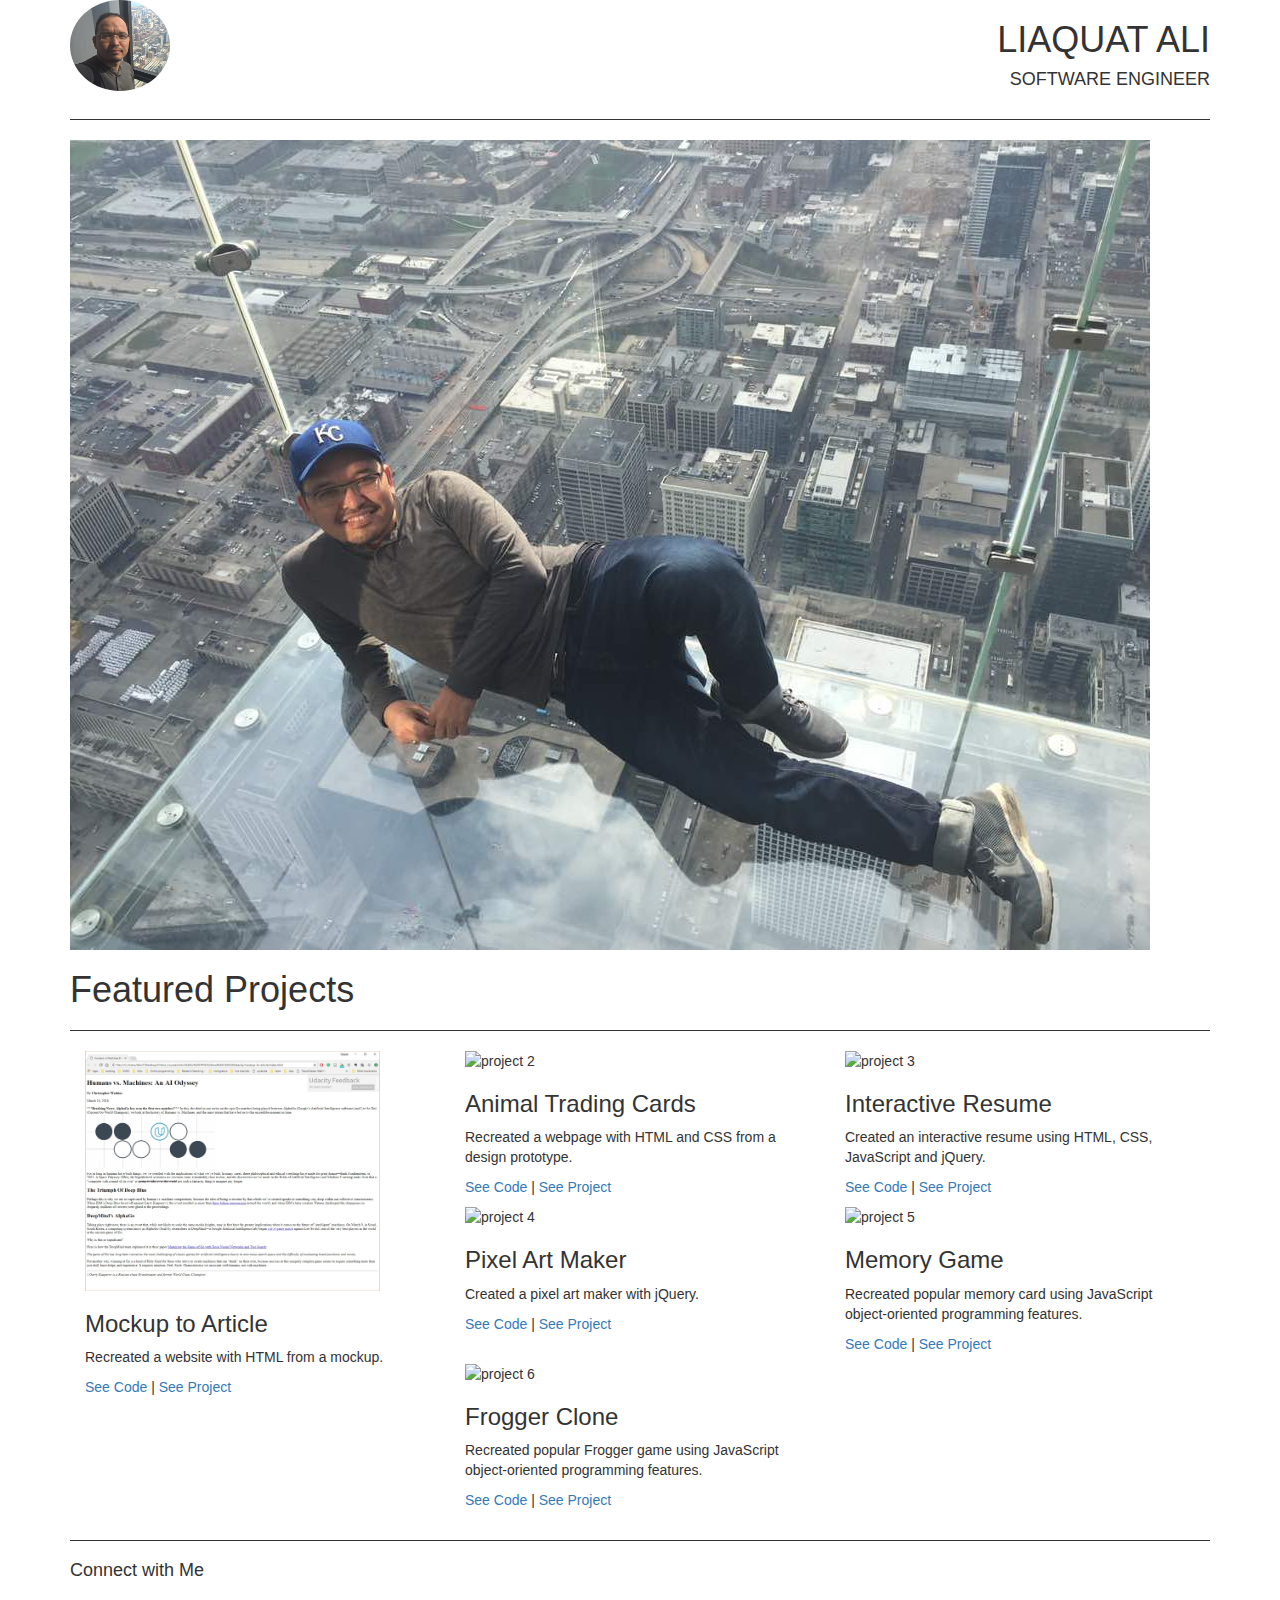
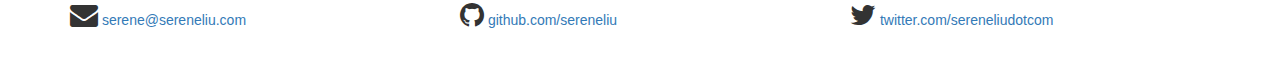
==== Portfolio.html @ a92ad942 "Portfolio" ====
<!DOCTYPE html>
<html lang="en">
    
<head>
    <meta charset="utf-8">
    <meta http-equiv="X-UA-Compatible" content="IE=edge">
    <meta name="viewport" content="width=device-width, initial-scale=1">
    <title>Liaquat's Portfolio</title>
    <!-- Latest compiled and minified CSS -->
    <link rel="stylesheet" href="https://maxcdn.bootstrapcdn.com/bootstrap/3.3.7/css/bootstrap.min.css" integrity="sha384-BVYiiSIFeK1dGmJRAkycuHAHRg32OmUcww7on3RYdg4Va+PmSTsz/K68vbdEjh4u" crossorigin="anonymous">
    <link rel="stylesheet" href="portfolio.css">
    <link rel="stylesheet prefetch" href="https://maxcdn.bootstrapcdn.com/font-awesome/4.6.1/css/font-awesome.min.css">
</head>

<body>
    <div class="container">
        
        <div class="row">
            <header>
                <div class="col-xs-12 col-sm-3" id="logo">
                    <img src="images/front_image.jpg" alt="logo" class="img-responsive">
                </div>
                <div class ="col-xs-12 col-sm-9 text-right text-uppercase" id="name">
                    <h1>Liaquat Ali</h1>
                    <h4>Software Engineer</h4>
                </div>
            </header>
        </div>
        
        <div class="row" id ="horizontal-rule">
            <div class="col-md-12">
                <hr>
            </div>
        </div>
        
        <main class="row" id="projects">
            
            <section class="col-md-12" id="big-photo">
                <img src="images/big_photo.jpg" alt="big photo" class="img-responsive">
            </section>
            <hr >
            <section class="col-md-12">
                <header>
                    <h1>Featured Projects</h1>
                </header>
            <hr>
                <article class="col-md-4">
                    <img src="images/mock_to_article.jpg" alt="project 1" class="img-responsive">
                    <h3>Mockup to Article</h3>
                    <p>Recreated a website with HTML from a mockup.</p>
                    <p><a href="https://github.com/sereneliu/mockup-to-article" target="_blank">See Code</a> | <a href="https://sereneliu.github.io/mockup-to-article/" target="_blank">See Project</a></p>
                </article>
                
                <article class="col-md-4">
                    <img src="/images/animal-trading-cards.png" alt="project 2" class="img-responsive">
                    <h3>Animal Trading Cards</h3>
                    <p>Recreated a webpage with HTML and CSS from a design prototype.</p>
                    <p><a href="https://github.com/sereneliu/animal-trading-cards" target="_blank">See Code</a> | <a href="https://sereneliu.github.io/animal-trading-cards/card.html" target="_blank">See Project</a></p>
                </article>
                
                <article class="col-md-4">
                    <img src="/images/resume.png" alt="project 3" class="img-responsive">
                    <h3>Interactive Resume</h3>
                    <p>Created an interactive resume using HTML, CSS, JavaScript and jQuery.</p>
                    <p><a href="https://github.com/sereneliu/resume" target="_blank">See Code</a> | <a href="https://sereneliu.github.io/resume/" target="_blank">See Project</a></p>
                </article>
                
                <article class="col-md-4">
                    <img src="/images/pixel-art-maker.png" alt="project 4" class="img-responsive">
                    <h3>Pixel Art Maker</h3>
                    <p>Created a pixel art maker with jQuery.</p>
                    <p><a href="https://github.com/sereneliu/pixel-art-maker" target="_blank">See Code</a> | <a href="https://sereneliu.github.io/pixel-art-maker/" target="_blank">See Project</a></p>
                </article>
                
                <article class="col-md-4">
                    <img src="/images/memory-game.png" alt="project 5" class="img-responsive">
                    <h3>Memory Game</h3>
                    <p>Recreated popular memory card using JavaScript object-oriented programming features.</p>
                    <p><a href="https://github.com/sereneliu/memory-game" target="_blank">See Code</a> | <a href="https://sereneliu.github.io/memory-game/" target="_blank">See Project</a></p>
                </article>
                
                <article class="col-md-4">
                    <img src="/images/frogger-clone.png" alt="project 6" class="img-responsive">
                    <h3>Frogger Clone</h3>
                    <p>Recreated popular Frogger game using JavaScript object-oriented programming features.</p>
                    <p><a href="https://github.com/sereneliu/frogger-clone" target="_blank">See Code</a> | <a href="https://sereneliu.github.io/frogger-clone/" target="_blank">See Project</a></p>
                </article>
            </section>
        </main>
            
        <div class="row">
            <footer>
                
                <section class="col-md-12">
                    <hr>
                </section>
                
                <section class="col-md-12">
                    <header>
                        <h4>Connect with Me</h4>
                    </header>
                </section>
                
                <section class="col-md-4 col-sm-4">
                    <i class="fa fa-envelope fa-2x"></i> <a href="mailto:serene@sereneliu.com" target="_blank">serene@sereneliu.com</a>
                </section>
                
                <section class="col-md-4 col-sm-4">
                    <i class="fa fa-github fa-2x"></i> <a href="https://github.com/sereneliu" target="_blank">github.com/sereneliu</a>
                </section>
                    
                <section class="col-md-4 col-sm-4">
                    <i class="fa fa-twitter fa-2x"></i> <a href="https://twitter.com/sereneliudotcom" target="_blank">twitter.com/sereneliudotcom</a>
                </section>
                
            </footer>
        </div>

    </div>
</body>
</html>
---- portfolio.css ----
* {
    font-family: 'Lato', sans-serif;
}

#logo img {
    max-width: 100px;
    border-radius: 50%;
}

.col-md-12 img {
    max-width: 100%;
}

.col-md-4 img {
    max-width: 350px;
    max-height: 240px;
}

h4 {
    margin-top: 0px;
}

i {
    padding-top: 10px;
}

body {
    padding-bottom: 50px;
}

hr {
    border: none;
    height: 1px;
    /* Set the hr color */
    color: #333; /* old IE */
    background-color: #333; /* Modern Browsers */
}
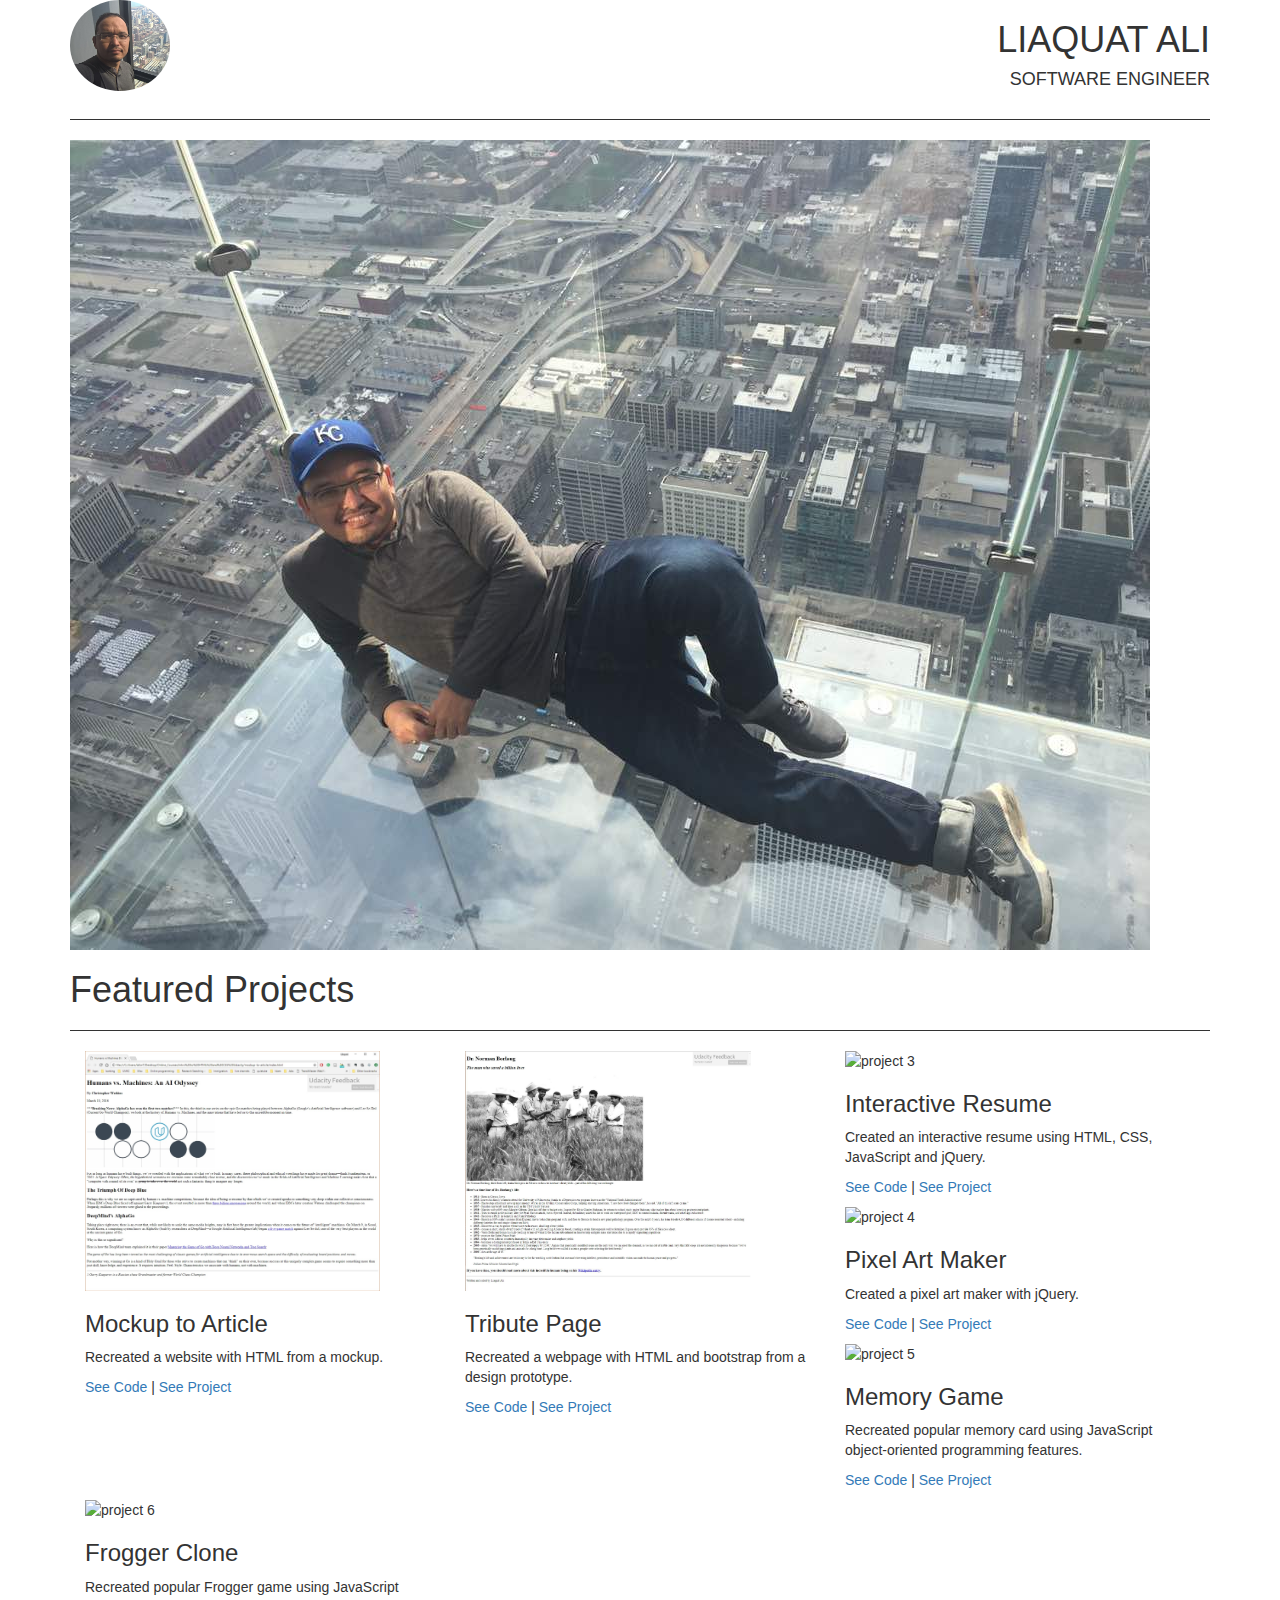
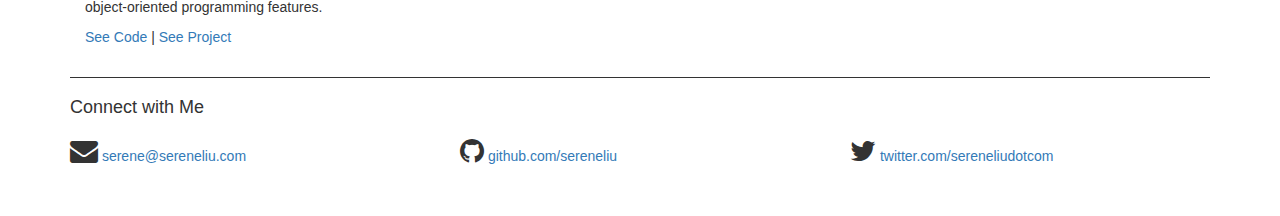
==== commit 404f10eb: "Portfolio" ====
--- a/Portfolio.html
+++ b/Portfolio.html
@@ -48,13 +48,13 @@
                     <img src="images/mock_to_article.jpg" alt="project 1" class="img-responsive">
                     <h3>Mockup to Article</h3>
                     <p>Recreated a website with HTML from a mockup.</p>
-                    <p><a href="https://github.com/sereneliu/mockup-to-article" target="_blank">See Code</a> | <a href="https://sereneliu.github.io/mockup-to-article/" target="_blank">See Project</a></p>
+                    <p><a href="https://github.com/liaquat85/liaquat85.github.io/tree/master/mockup-to-article" target="_blank">See Code</a> | <a href="https://liaquat85.github.io/mockup-to-article/index.html" target="_blank">See Project</a></p>
                 </article>
                 
                 <article class="col-md-4">
-                    <img src="/images/animal-trading-cards.png" alt="project 2" class="img-responsive">
-                    <h3>Animal Trading Cards</h3>
-                    <p>Recreated a webpage with HTML and CSS from a design prototype.</p>
+                    <img src="images/tribute-page.jpg" alt="project 2" class="img-responsive">
+                    <h3>Tribute Page </h3>
+                    <p>Recreated a webpage with HTML and bootstrap from a design prototype.</p>
                     <p><a href="https://github.com/sereneliu/animal-trading-cards" target="_blank">See Code</a> | <a href="https://sereneliu.github.io/animal-trading-cards/card.html" target="_blank">See Project</a></p>
                 </article>
                 
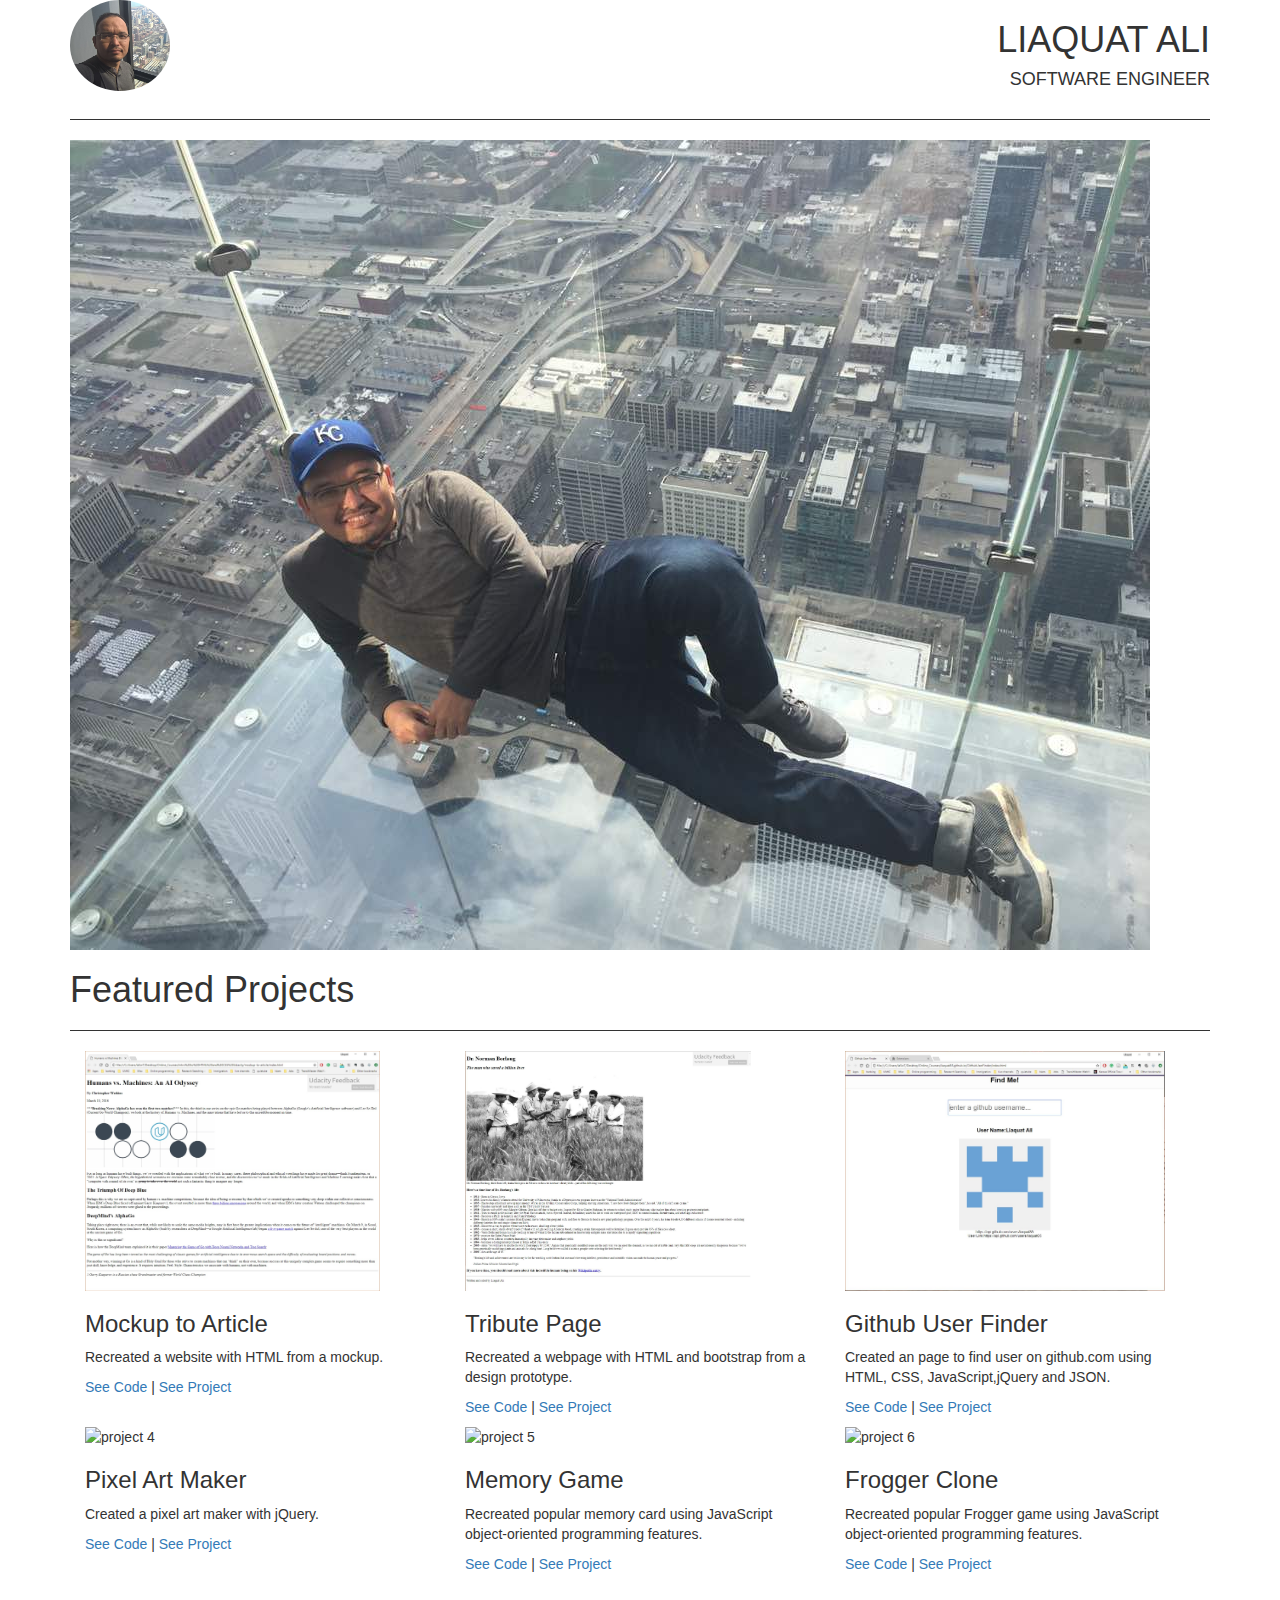
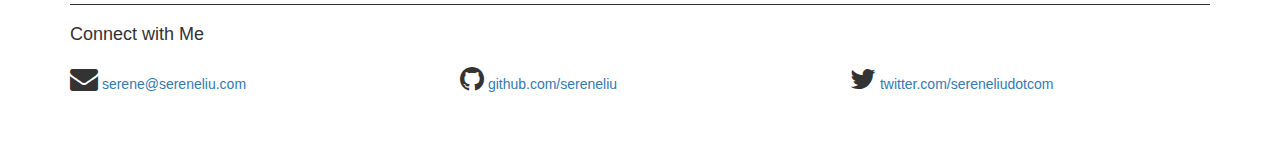
==== commit 88d327f2: "Portfolio" ====
--- a/Portfolio.html
+++ b/Portfolio.html
@@ -55,13 +55,13 @@
                     <img src="images/tribute-page.jpg" alt="project 2" class="img-responsive">
                     <h3>Tribute Page </h3>
                     <p>Recreated a webpage with HTML and bootstrap from a design prototype.</p>
-                    <p><a href="https://github.com/sereneliu/animal-trading-cards" target="_blank">See Code</a> | <a href="https://sereneliu.github.io/animal-trading-cards/card.html" target="_blank">See Project</a></p>
+                    <p><a href="https://github.com/liaquat85/liaquat85.github.io/tree/master/Tribute-Page" target="_blank">See Code</a> | <a href="https://liaquat85.github.io/Tribute-Page/index.html" target="_blank">See Project</a></p>
                 </article>
                 
                 <article class="col-md-4">
-                    <img src="/images/resume.png" alt="project 3" class="img-responsive">
-                    <h3>Interactive Resume</h3>
-                    <p>Created an interactive resume using HTML, CSS, JavaScript and jQuery.</p>
+                    <img src="images/github_user.jpg" alt="project 3" class="img-responsive">
+                    <h3>Github User Finder</h3>
+                    <p>Created an page to find user on github.com using HTML, CSS, JavaScript,jQuery and JSON.</p>
                     <p><a href="https://github.com/sereneliu/resume" target="_blank">See Code</a> | <a href="https://sereneliu.github.io/resume/" target="_blank">See Project</a></p>
                 </article>
                 
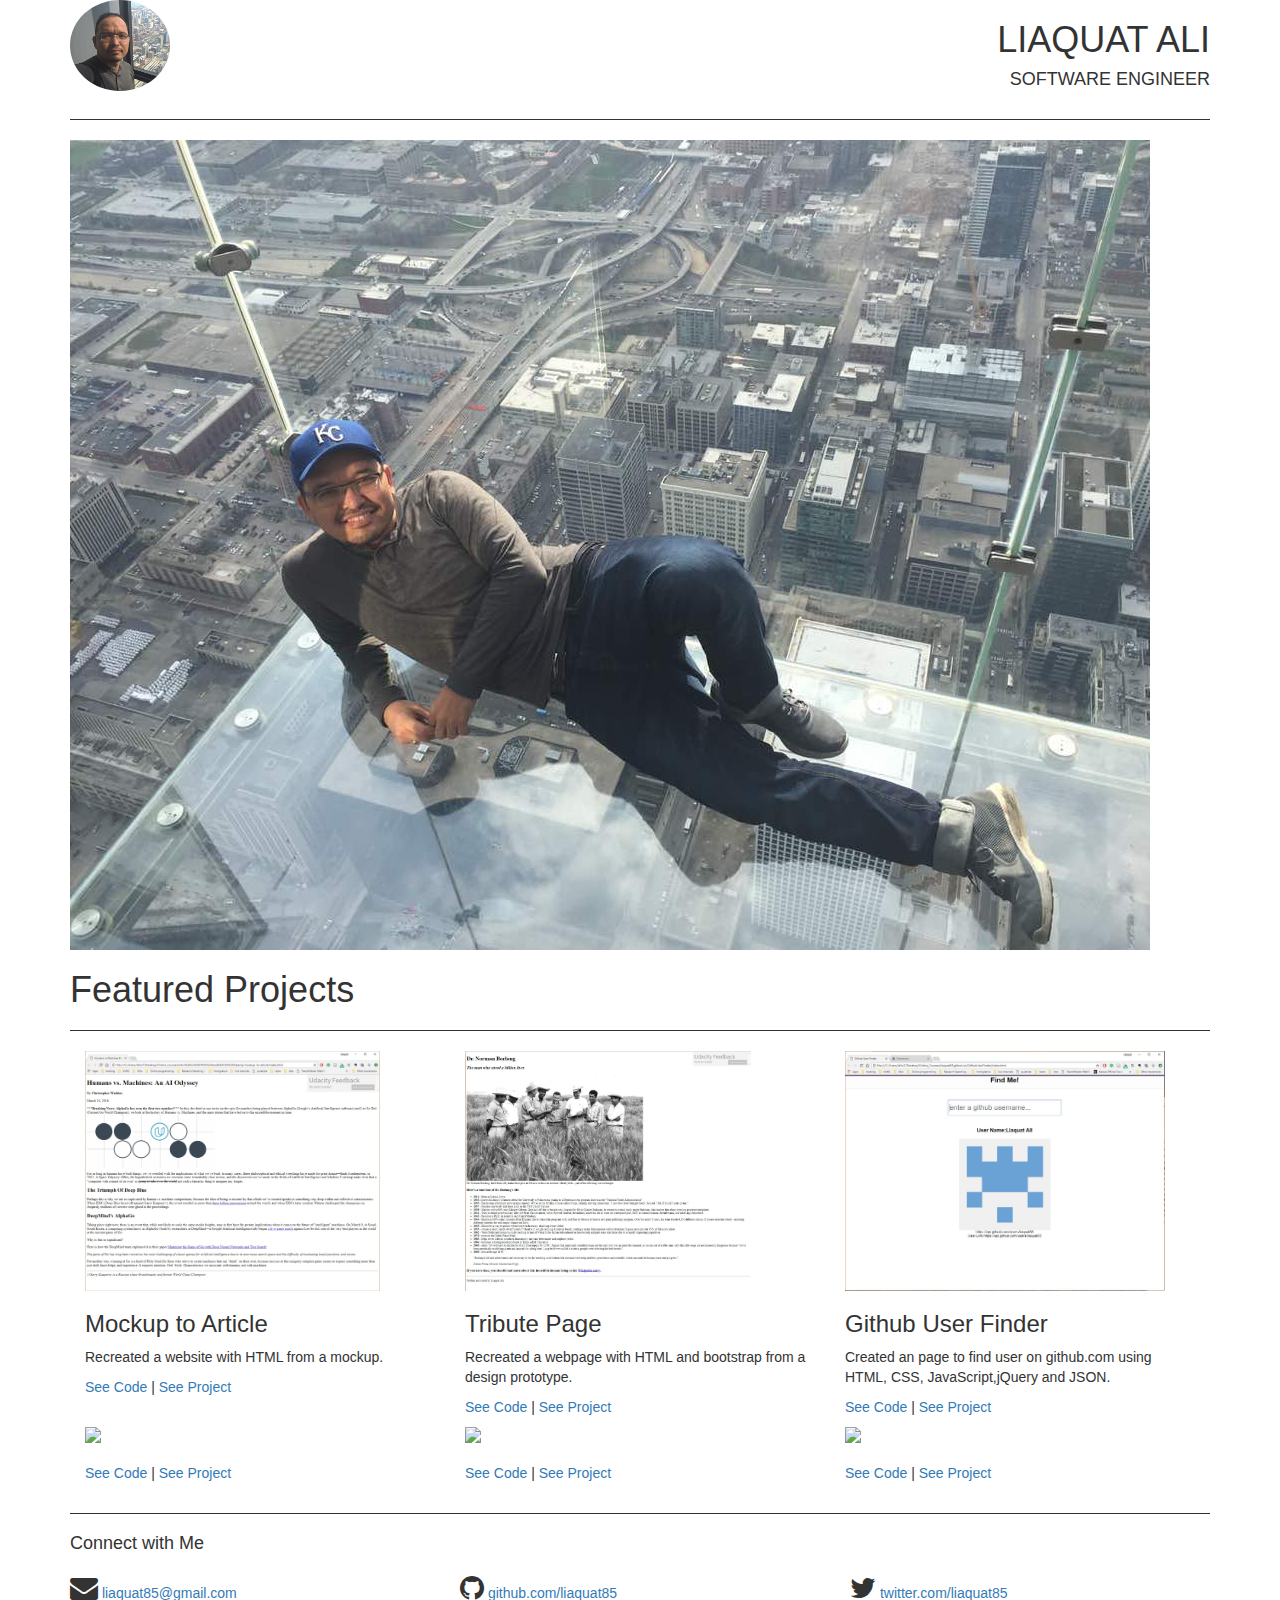
==== commit f9aee685: "Portfolio" ====
--- a/Portfolio.html
+++ b/Portfolio.html
@@ -62,28 +62,28 @@
                     <img src="images/github_user.jpg" alt="project 3" class="img-responsive">
                     <h3>Github User Finder</h3>
                     <p>Created an page to find user on github.com using HTML, CSS, JavaScript,jQuery and JSON.</p>
-                    <p><a href="https://github.com/sereneliu/resume" target="_blank">See Code</a> | <a href="https://sereneliu.github.io/resume/" target="_blank">See Project</a></p>
+                    <p><a href="https://github.com/liaquat85/liaquat85.github.io/tree/master/GitHubUserFinder" target="_blank">See Code</a> | <a href="https://liaquat85.github.io/GitHubUserFinder/index.html" target="_blank">See Project</a></p>
                 </article>
                 
                 <article class="col-md-4">
-                    <img src="/images/pixel-art-maker.png" alt="project 4" class="img-responsive">
-                    <h3>Pixel Art Maker</h3>
-                    <p>Created a pixel art maker with jQuery.</p>
-                    <p><a href="https://github.com/sereneliu/pixel-art-maker" target="_blank">See Code</a> | <a href="https://sereneliu.github.io/pixel-art-maker/" target="_blank">See Project</a></p>
+                    <img src="#" class="img-responsive">
+                    <h3></h3>
+                    <p></p>
+                    <p><a href="#" target="_blank">See Code</a> | <a href="#">See Project</a></p>
+                </article>
+                
+               <article class="col-md-4">
+                    <img src="#" class="img-responsive">
+                    <h3></h3>
+                    <p></p>
+                    <p><a href="#" target="_blank">See Code</a> | <a href="#">See Project</a></p>
                 </article>
                 
                 <article class="col-md-4">
-                    <img src="/images/memory-game.png" alt="project 5" class="img-responsive">
-                    <h3>Memory Game</h3>
-                    <p>Recreated popular memory card using JavaScript object-oriented programming features.</p>
-                    <p><a href="https://github.com/sereneliu/memory-game" target="_blank">See Code</a> | <a href="https://sereneliu.github.io/memory-game/" target="_blank">See Project</a></p>
-                </article>
-                
-                <article class="col-md-4">
-                    <img src="/images/frogger-clone.png" alt="project 6" class="img-responsive">
-                    <h3>Frogger Clone</h3>
-                    <p>Recreated popular Frogger game using JavaScript object-oriented programming features.</p>
-                    <p><a href="https://github.com/sereneliu/frogger-clone" target="_blank">See Code</a> | <a href="https://sereneliu.github.io/frogger-clone/" target="_blank">See Project</a></p>
+                    <img src="#" class="img-responsive">
+                    <h3></h3>
+                    <p></p>
+                    <p><a href="#" target="_blank">See Code</a> | <a href="#">See Project</a></p>
                 </article>
             </section>
         </main>
@@ -102,15 +102,15 @@
                 </section>
                 
                 <section class="col-md-4 col-sm-4">
-                    <i class="fa fa-envelope fa-2x"></i> <a href="mailto:serene@sereneliu.com" target="_blank">serene@sereneliu.com</a>
+                    <i class="fa fa-envelope fa-2x"></i> <a href="mailto:liaquat85@gmail.com" target="_blank">liaquat85@gmail.com</a>
                 </section>
                 
                 <section class="col-md-4 col-sm-4">
-                    <i class="fa fa-github fa-2x"></i> <a href="https://github.com/sereneliu" target="_blank">github.com/sereneliu</a>
+                    <i class="fa fa-github fa-2x"></i> <a href="https://github.com/liaquat85" target="_blank">github.com/liaquat85</a>
                 </section>
                     
                 <section class="col-md-4 col-sm-4">
-                    <i class="fa fa-twitter fa-2x"></i> <a href="https://twitter.com/sereneliudotcom" target="_blank">twitter.com/sereneliudotcom</a>
+                    <i class="fa fa-twitter fa-2x"></i> <a href="https://twitter.com/liaquat85" target="_blank">twitter.com/liaquat85</a>
                 </section>
                 
             </footer>
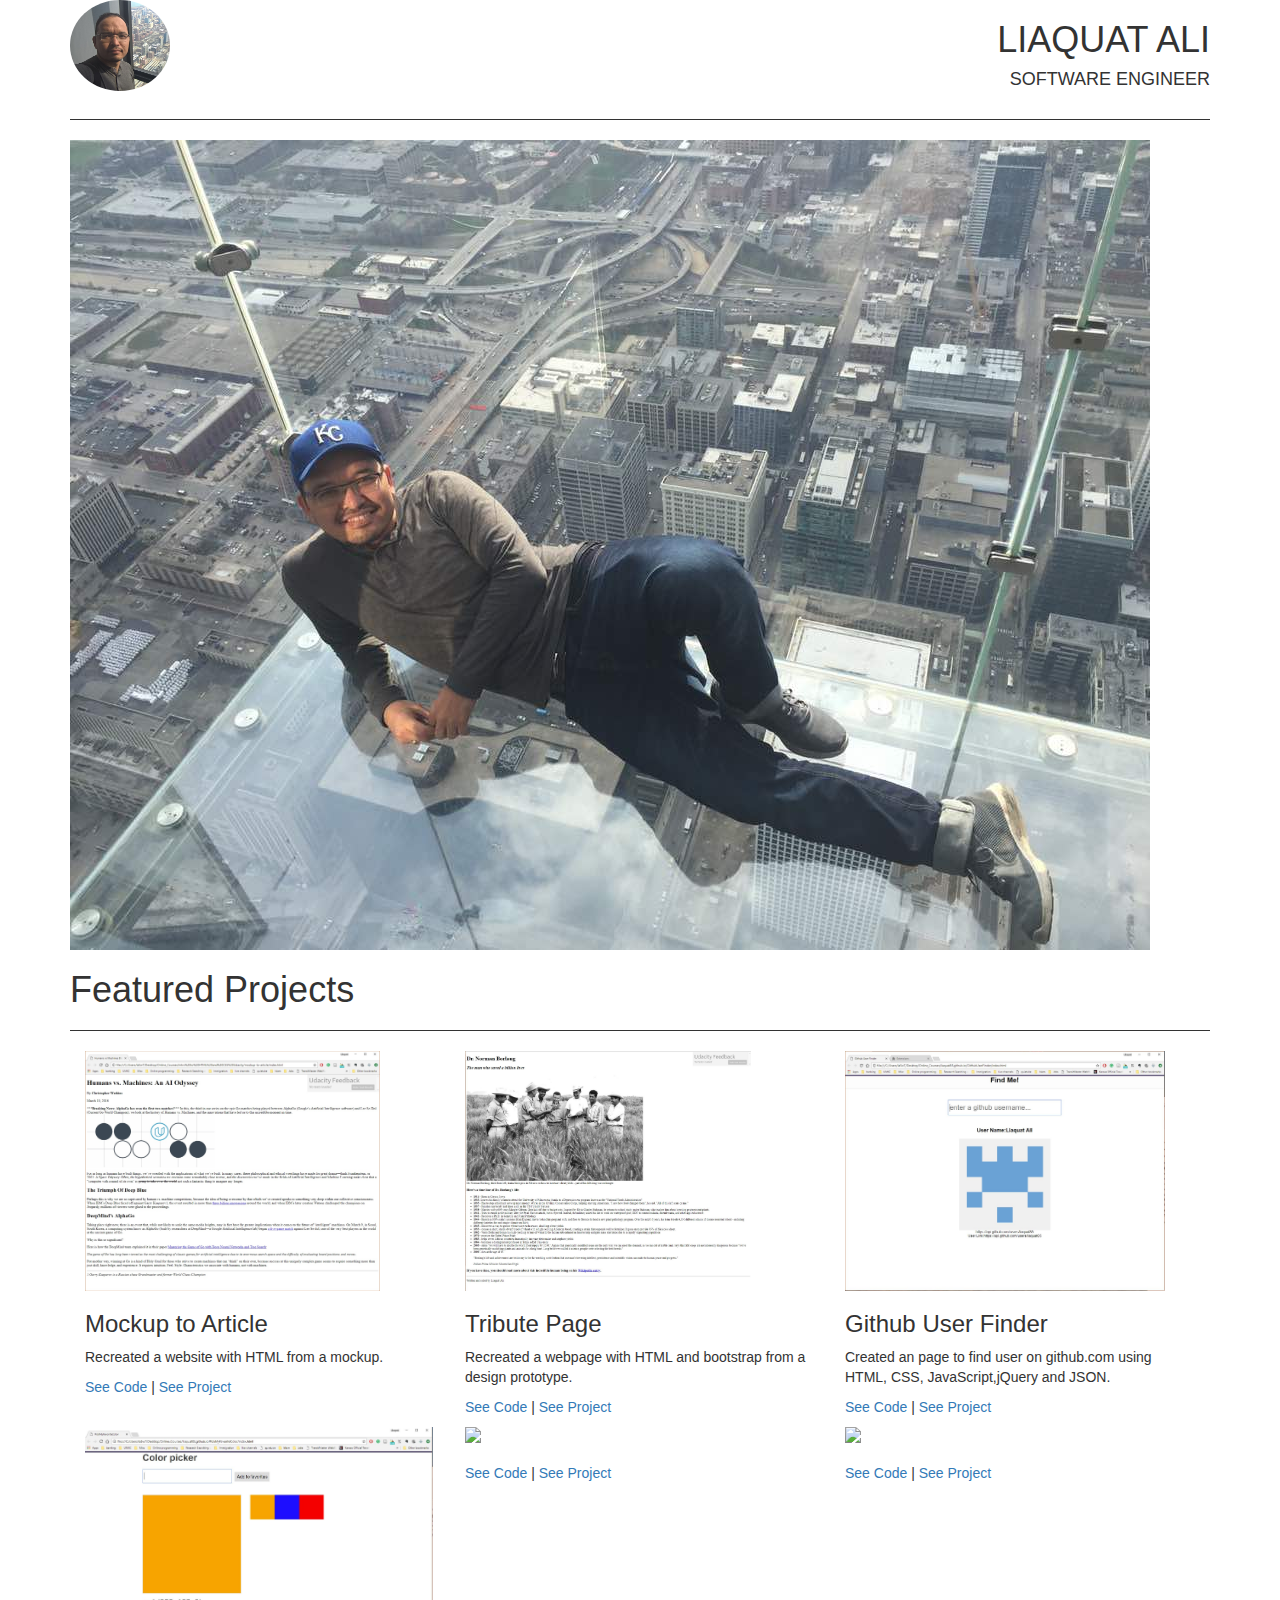
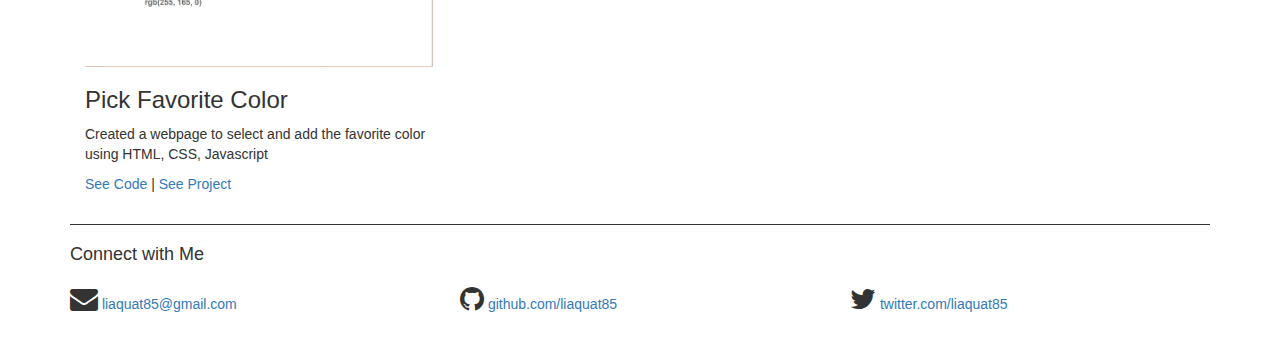
==== commit 0836818b: "Portfolio" ====
--- a/Portfolio.html
+++ b/Portfolio.html
@@ -66,9 +66,9 @@
                 </article>
                 
                 <article class="col-md-4">
-                    <img src="#" class="img-responsive">
-                    <h3></h3>
-                    <p></p>
+                    <img src="images/pickfavcolor.JPG" class="img-responsive">
+                    <h3>Pick Favorite Color</h3>
+                    <p>Created a webpage to select and add the favorite color using HTML, CSS, Javascript</p>
                     <p><a href="#" target="_blank">See Code</a> | <a href="#">See Project</a></p>
                 </article>
                 
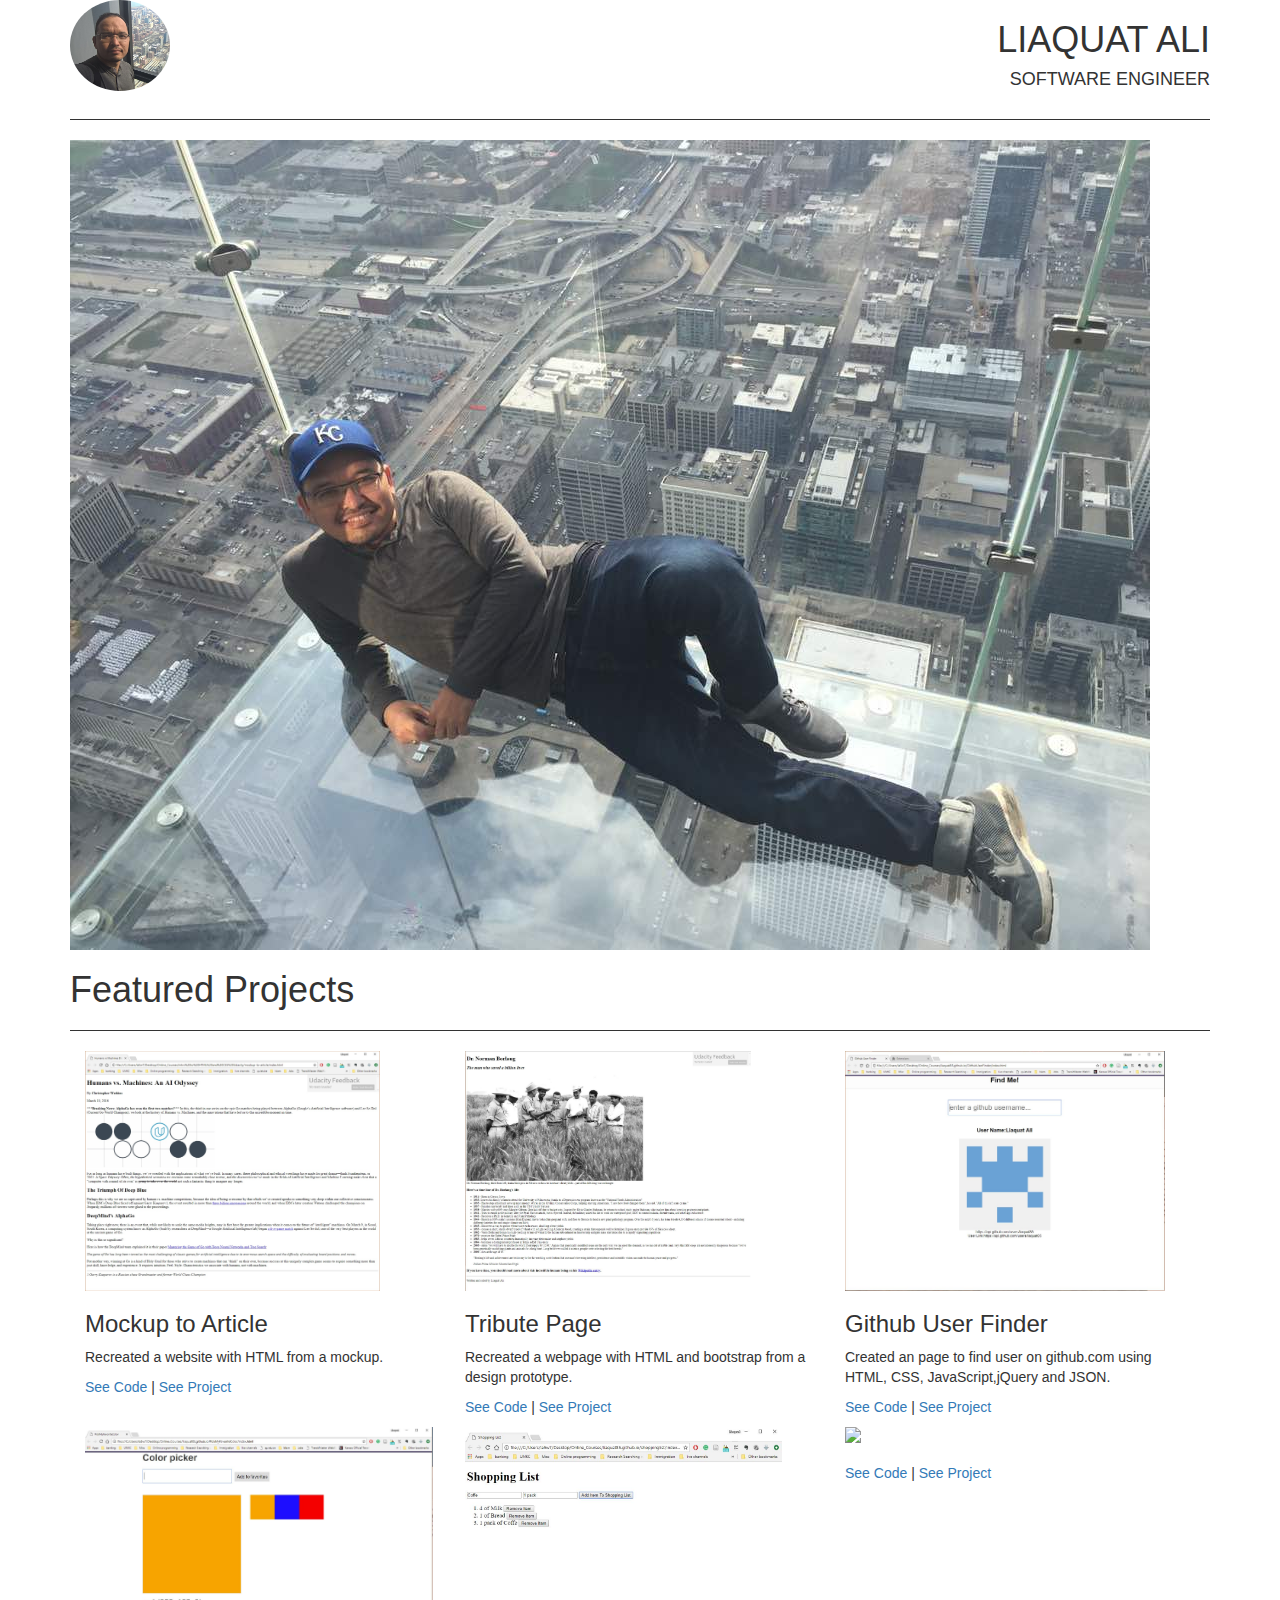
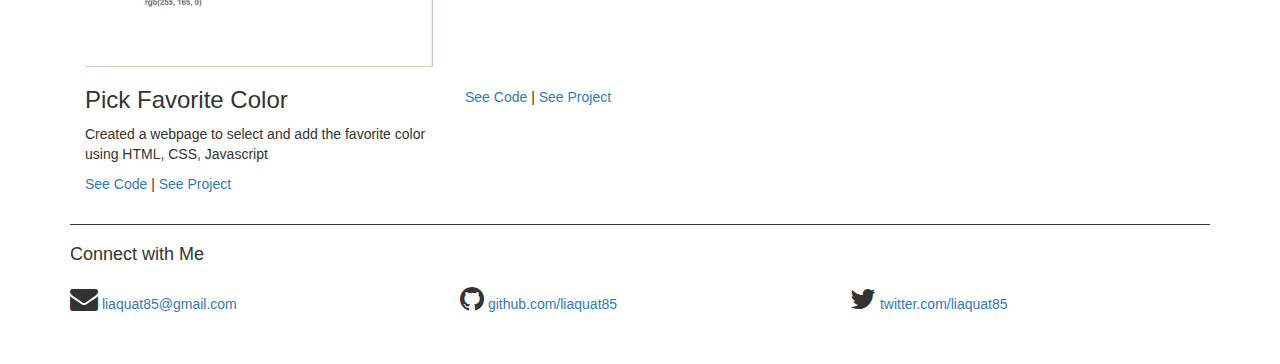
==== commit 6d131f39: "Portfolio" ====
--- a/Portfolio.html
+++ b/Portfolio.html
@@ -18,7 +18,7 @@
         <div class="row">
             <header>
                 <div class="col-xs-12 col-sm-3" id="logo">
-                    <img src="images/front_image.jpg" alt="logo" class="img-responsive">
+                    <img src="http://liaquat85.github.io/images/front_image.jpg" alt="logo" class="img-responsive">
                 </div>
                 <div class ="col-xs-12 col-sm-9 text-right text-uppercase" id="name">
                     <h1>Liaquat Ali</h1>
@@ -36,7 +36,7 @@
         <main class="row" id="projects">
             
             <section class="col-md-12" id="big-photo">
-                <img src="images/big_photo.jpg" alt="big photo" class="img-responsive">
+                <img src="http://liaquat85.github.io/images/big_photo.jpg" alt="big photo" class="img-responsive">
             </section>
             <hr >
             <section class="col-md-12">
@@ -45,35 +45,35 @@
                 </header>
             <hr>
                 <article class="col-md-4">
-                    <img src="images/mock_to_article.jpg" alt="project 1" class="img-responsive">
+                    <img src="http://liaquat85.github.io/images/mock_to_article.jpg" alt="project 1" class="img-responsive">
                     <h3>Mockup to Article</h3>
                     <p>Recreated a website with HTML from a mockup.</p>
                     <p><a href="https://github.com/liaquat85/liaquat85.github.io/tree/master/mockup-to-article" target="_blank">See Code</a> | <a href="https://liaquat85.github.io/mockup-to-article/index.html" target="_blank">See Project</a></p>
                 </article>
                 
                 <article class="col-md-4">
-                    <img src="images/tribute-page.jpg" alt="project 2" class="img-responsive">
+                    <img src="http://liaquat85.github.io/images/tribute-page.jpg" alt="project 2" class="img-responsive">
                     <h3>Tribute Page </h3>
                     <p>Recreated a webpage with HTML and bootstrap from a design prototype.</p>
                     <p><a href="https://github.com/liaquat85/liaquat85.github.io/tree/master/Tribute-Page" target="_blank">See Code</a> | <a href="https://liaquat85.github.io/Tribute-Page/index.html" target="_blank">See Project</a></p>
                 </article>
                 
                 <article class="col-md-4">
-                    <img src="images/github_user.jpg" alt="project 3" class="img-responsive">
+                    <img src="http://liaquat85.github.io/images/github_user.jpg" alt="project 3" class="img-responsive">
                     <h3>Github User Finder</h3>
                     <p>Created an page to find user on github.com using HTML, CSS, JavaScript,jQuery and JSON.</p>
                     <p><a href="https://github.com/liaquat85/liaquat85.github.io/tree/master/GitHubUserFinder" target="_blank">See Code</a> | <a href="https://liaquat85.github.io/GitHubUserFinder/index.html" target="_blank">See Project</a></p>
                 </article>
                 
                 <article class="col-md-4">
-                    <img src="images/pickfavcolor.JPG" class="img-responsive">
+                    <img src="http://liaquat85.github.io/images/pickfavcolor.JPG" class="img-responsive">
                     <h3>Pick Favorite Color</h3>
                     <p>Created a webpage to select and add the favorite color using HTML, CSS, Javascript</p>
-                    <p><a href="#" target="_blank">See Code</a> | <a href="#">See Project</a></p>
+                    <p><a href="https://github.com/liaquat85/liaquat85.github.io/tree/master/PickMyFavoriteColor" target="_blank">See Code</a> | <a href="https://liaquat85.github.io/PickMyFavoriteColor/index">See Project</a></p>
                 </article>
                 
                <article class="col-md-4">
-                    <img src="#" class="img-responsive">
+                    <img src="http://liaquat85.github.io/images/shoppinglist.JPG" class="img-responsive">
                     <h3></h3>
                     <p></p>
                     <p><a href="#" target="_blank">See Code</a> | <a href="#">See Project</a></p>
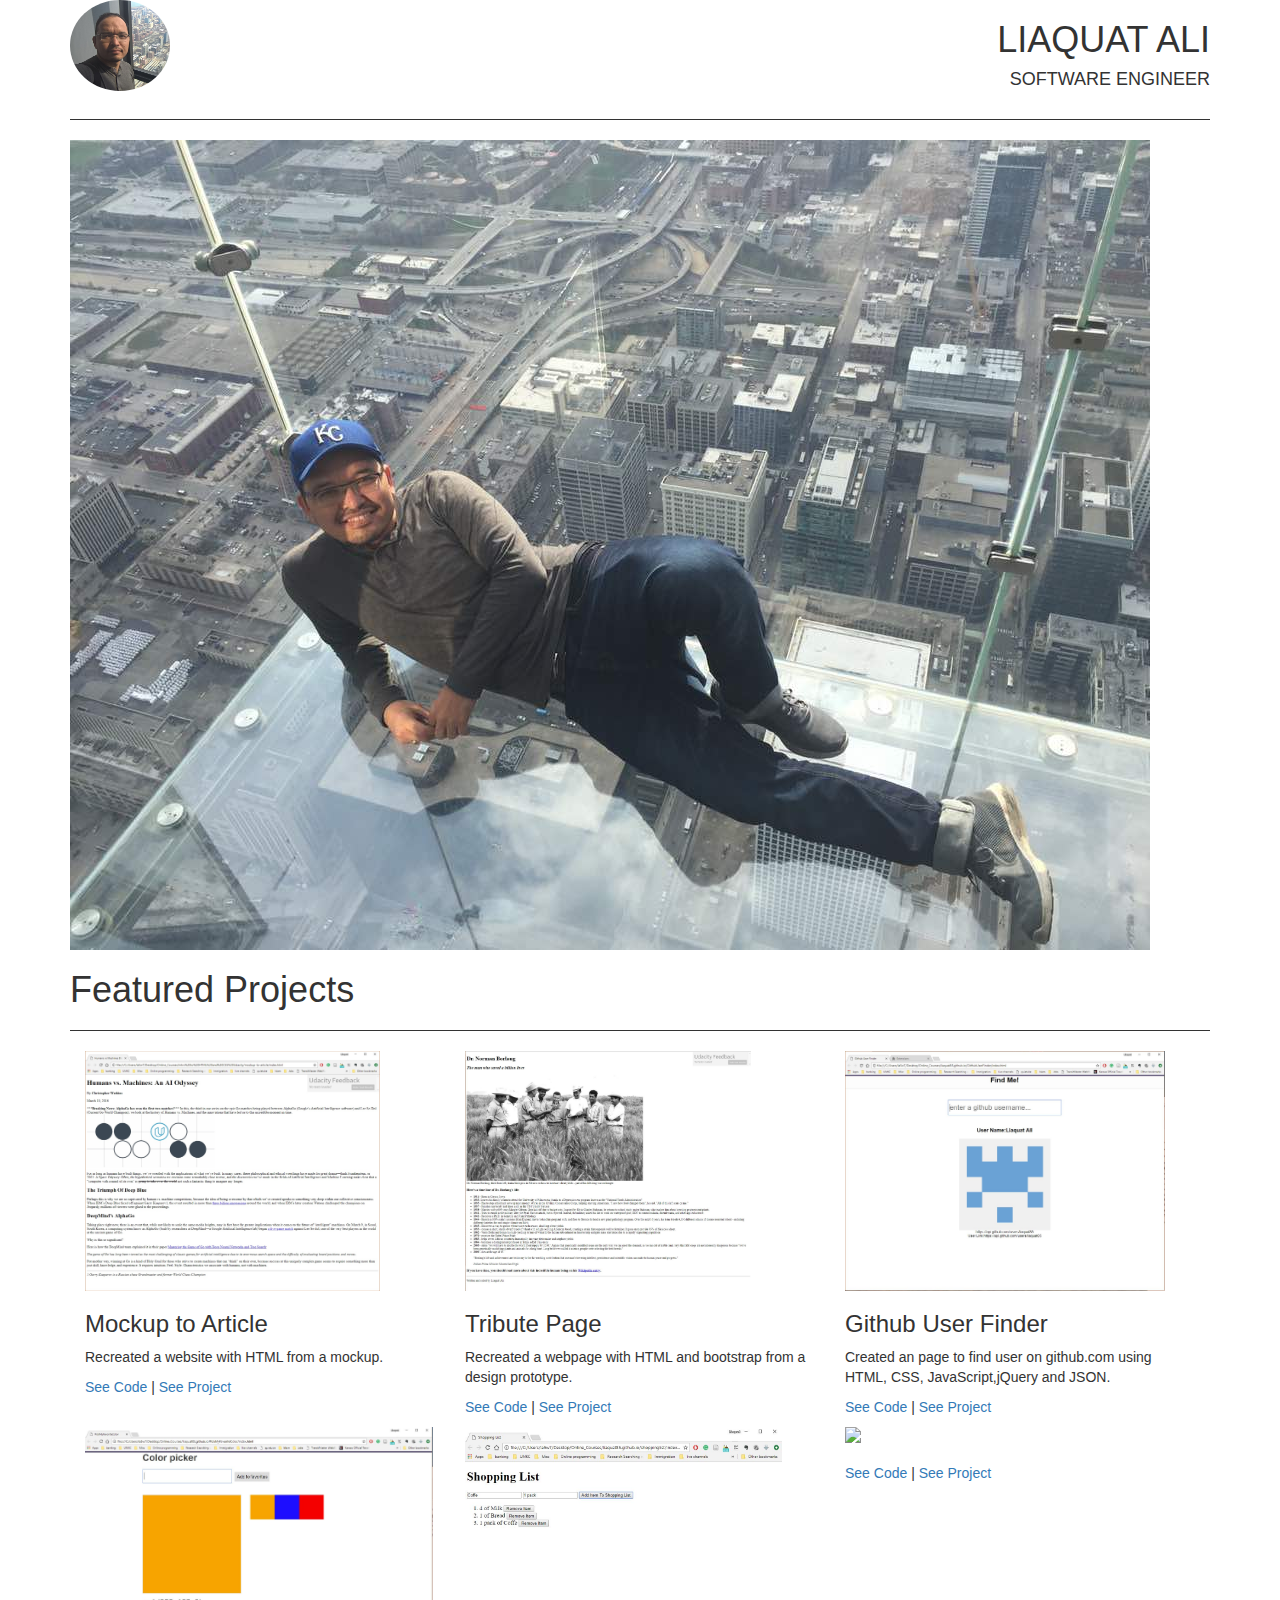
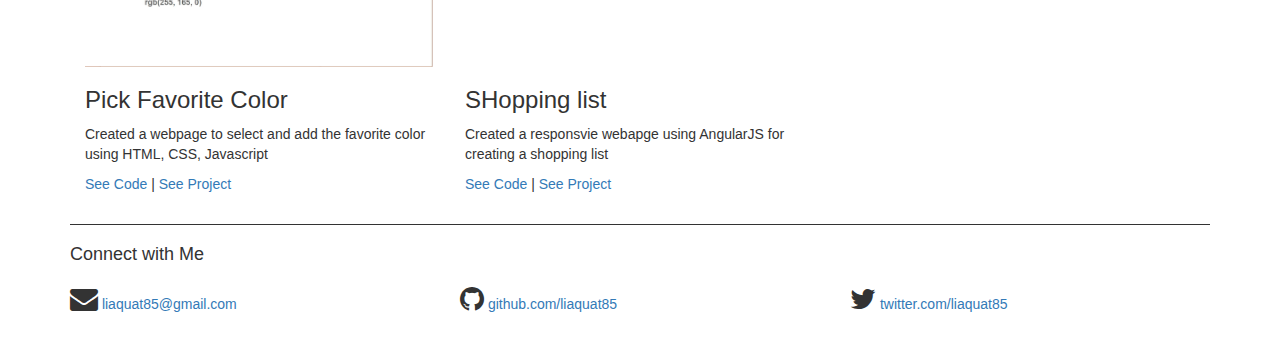
==== commit 95fb21de: "new website" ====
--- a/Portfolio.html
+++ b/Portfolio.html
@@ -74,9 +74,9 @@
                 
                <article class="col-md-4">
                     <img src="http://liaquat85.github.io/images/shoppinglist.JPG" class="img-responsive">
-                    <h3></h3>
-                    <p></p>
-                    <p><a href="#" target="_blank">See Code</a> | <a href="#">See Project</a></p>
+                    <h3>SHopping list</h3>
+                    <p>Created a responsvie webapge using AngularJS for creating a shopping list</p>
+                    <p><a href="https://github.com/liaquat85/liaquat85.github.io/tree/master/shoppinglist" target="_blank">See Code</a> | <a href="https://liaquat85.github.io/shoppinglist/index">See Project</a></p>
                 </article>
                 
                 <article class="col-md-4">
